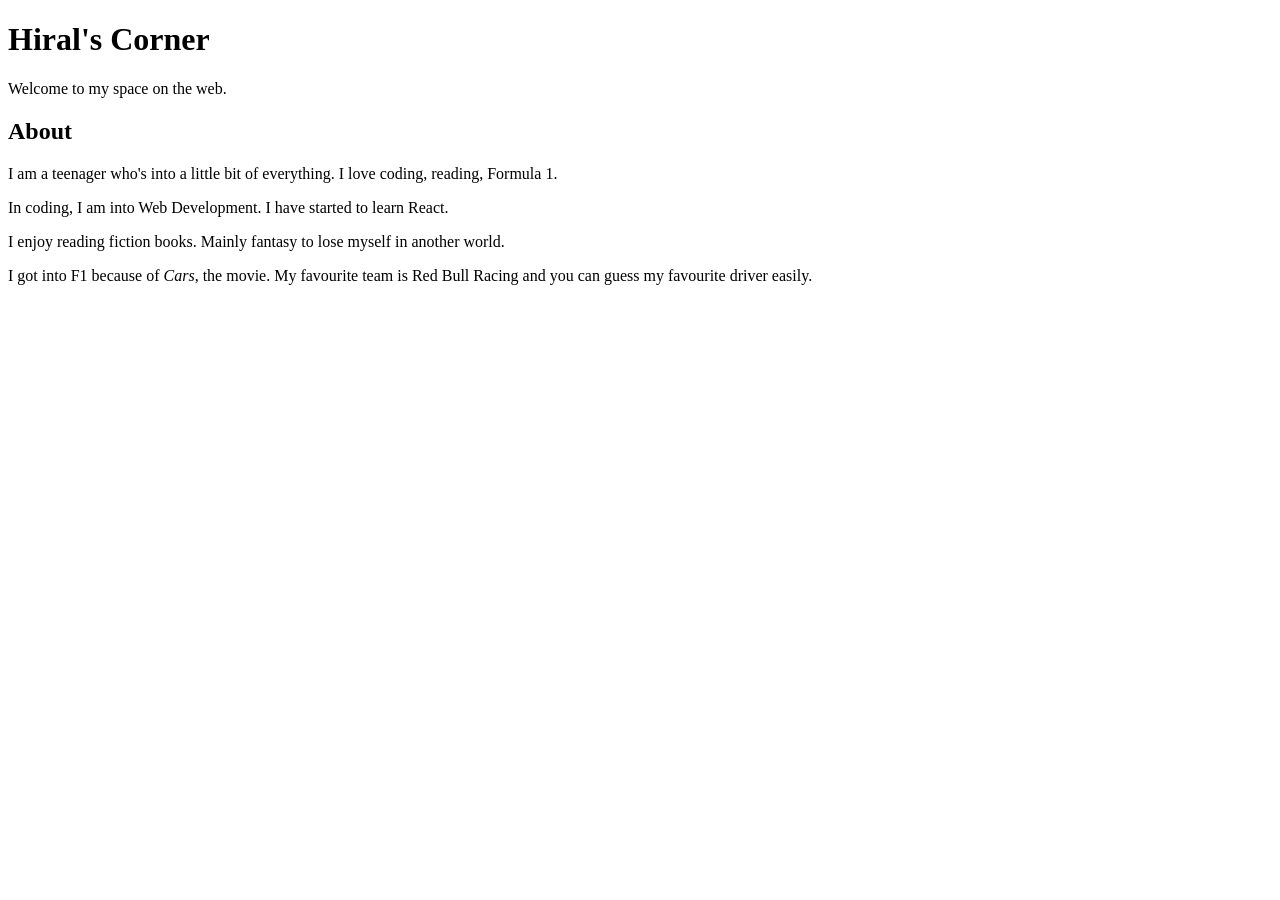
==== index.html @ 62163006 "added about" ====
<!DOCTYPE html>
<html lang="en">

    <head>
        <meta charset="utf-8">
        <meta name="viewport" content="width=device-width, initial-scale=1.0">

        <link rel="stylesheet" href="style.css">
        <title>Site</title>
    </head>

    <body>
        <!--<nav>
            <a href="">Blog</a>
        </nav>-->

        <header>
            <h1>Hiral's Corner</h1>
            <p>Welcome to my space on the web.</p>
        </header>

        <main>
            <section id="about">
                <h2>About</h2>
                <p>I am a teenager who's into a little bit of everything. I love coding, reading, Formula 1.</p>
                <p>In coding, I am into Web Development. I have started to learn React.</p>
                <p>I enjoy reading fiction books. Mainly fantasy to lose myself in another world.</p>
                <p>I got into F1 because of <i>Cars</i>, the movie. My favourite team is Red Bull Racing and you can guess my favourite driver easily.</p>
            </section>
        </main>

        <footer>

        </footer>
    </body>
</html>
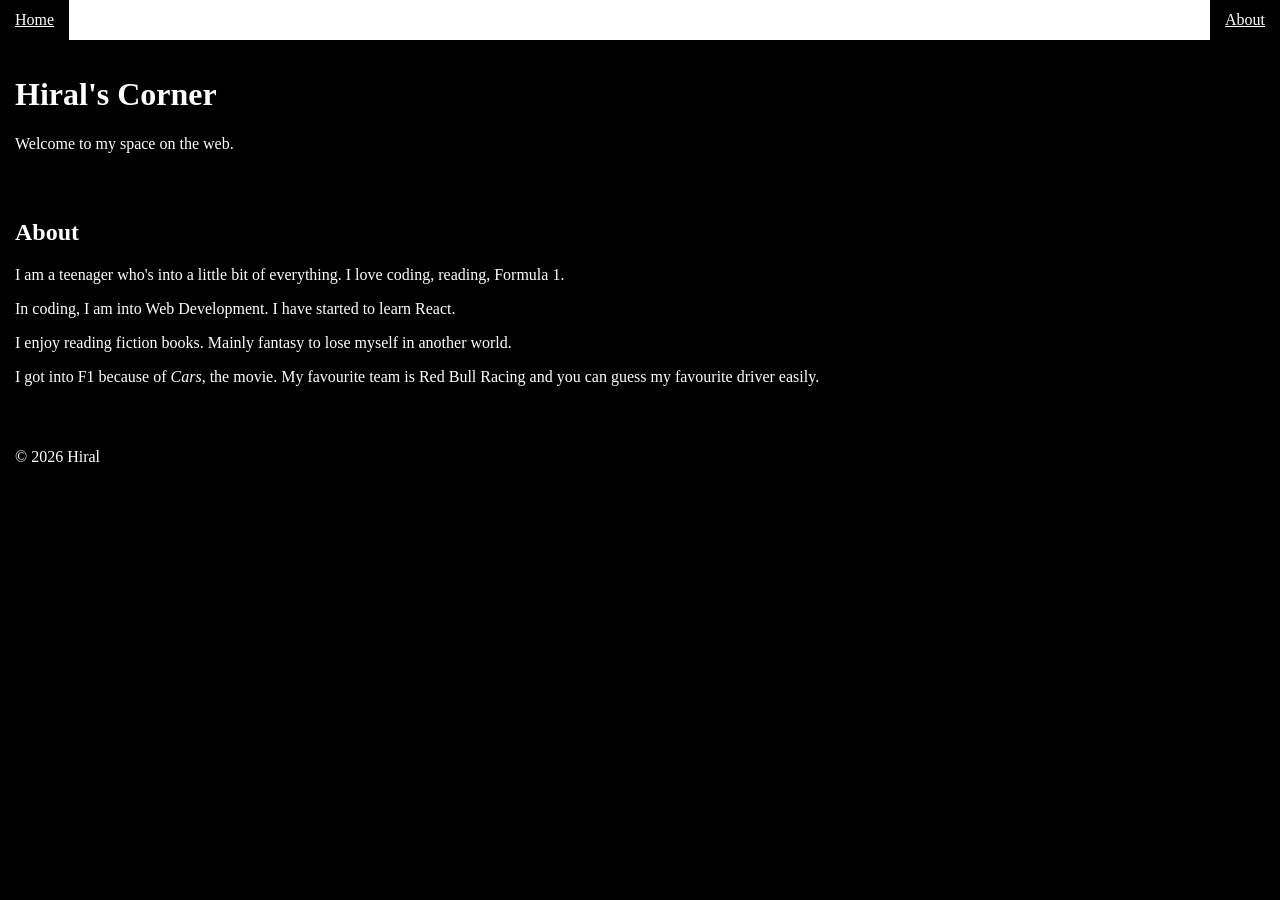
==== commit ce5e836c: "css" ====
--- a/index.html
+++ b/index.html
@@ -6,13 +6,16 @@
         <meta name="viewport" content="width=device-width, initial-scale=1.0">
 
         <link rel="stylesheet" href="style.css">
-        <title>Site</title>
+        <title>Hiral's Corner</title>
     </head>
 
     <body>
-        <!--<nav>
-            <a href="">Blog</a>
-        </nav>-->
+        <nav>
+            <a href="#" class="active">Home</a>
+            <ul>
+                <li><a href="#about" class="active">About</a></li>
+            </ul>
+        </nav>
 
         <header>
             <h1>Hiral's Corner</h1>
@@ -30,7 +33,7 @@
         </main>
 
         <footer>
-
+            <p>&#169; 2026 Hiral</p>
         </footer>
     </body>
 </html>
--- a/style.css
+++ b/style.css
@@ -0,0 +1,62 @@
+body {
+    background-color: black;
+    color: white;
+    margin: 0;
+    padding: 0;
+}
+
+nav {
+    display: flex;
+    justify-content: space-between;
+    align-items: center;
+    background-color: white;
+    height: 40px;
+}
+
+nav > a {
+    padding: 15px;
+}
+
+nav > a:hover {
+    background-color: black;
+    color: white;
+}
+
+nav > a.active {
+    background-color: black;
+    color: white;
+}
+
+nav ul {
+    display: flex;
+    list-style-type: none;
+    margin: 0;
+    padding: 0;
+}
+
+nav ul li a {
+    display: block;
+    padding: 15px;
+}
+
+nav ul li a:hover {
+    background-color: black;
+    color: white;
+}
+
+nav ul li a.active {
+    background-color: black;
+    color: white;
+}
+
+header {
+    padding: 15px;
+}
+
+main {
+    padding: 15px;
+}
+
+footer {
+    padding: 15px;
+}
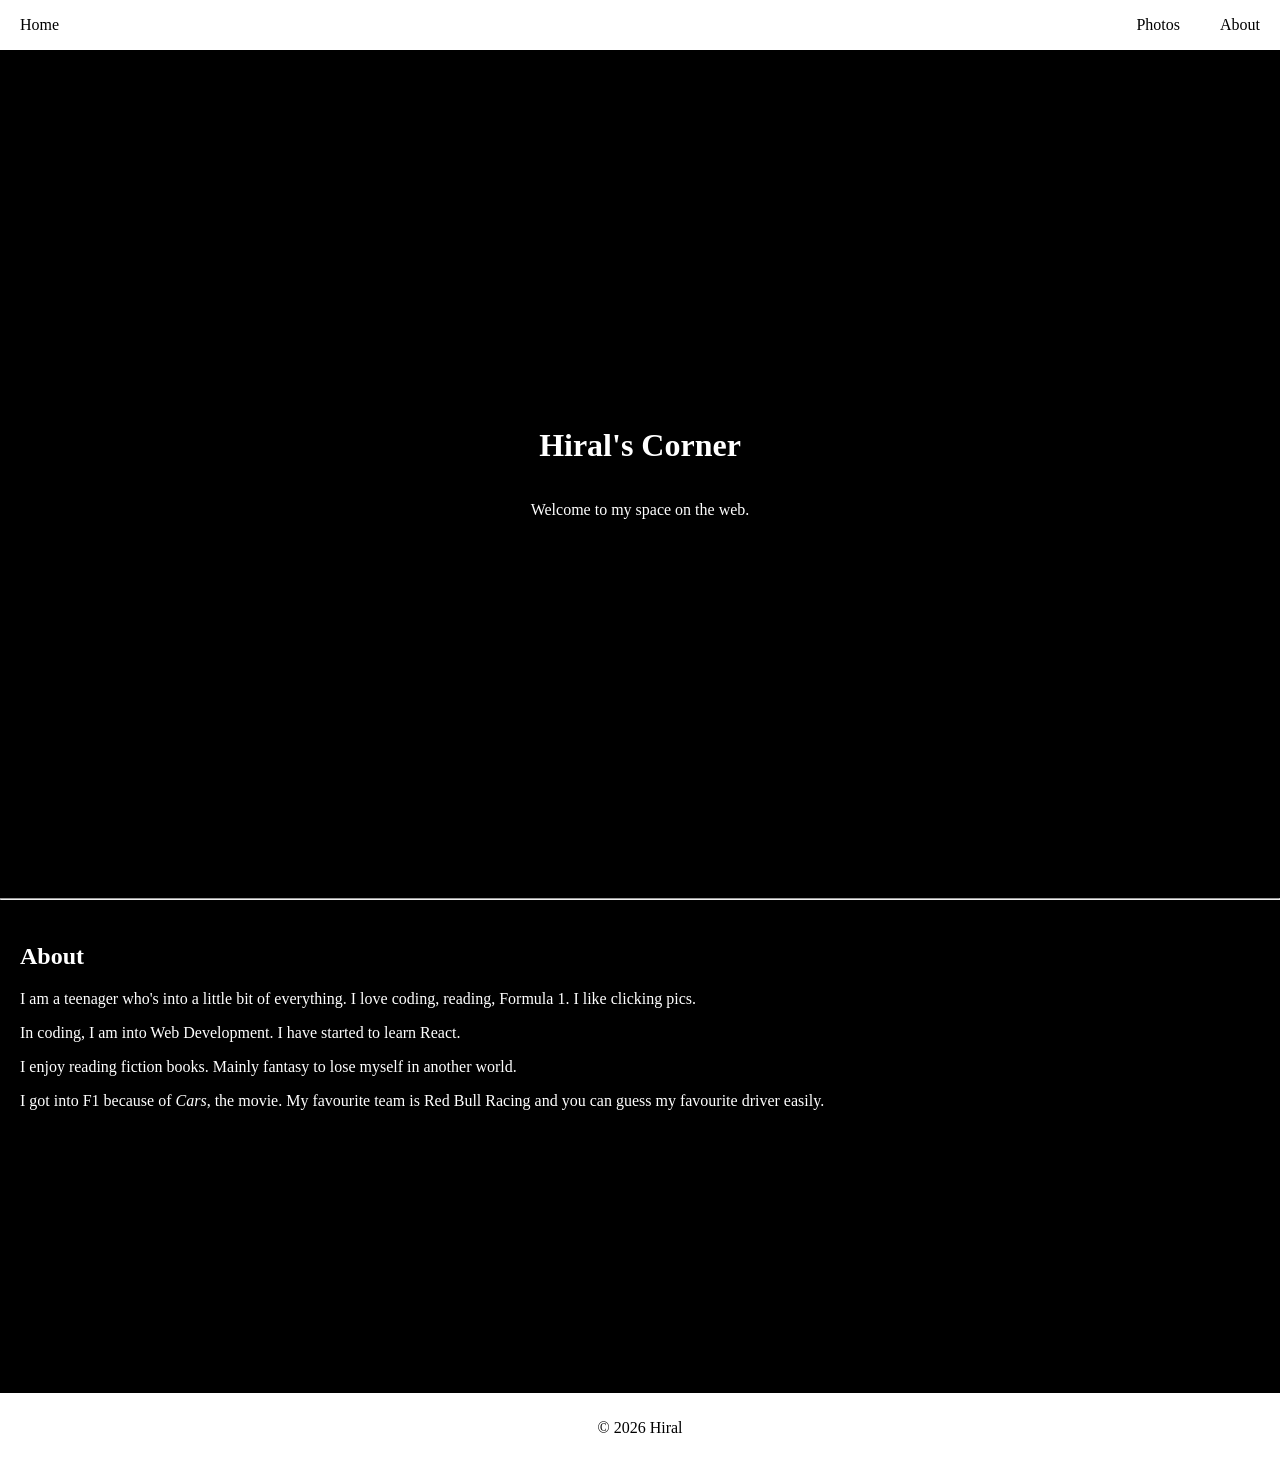
==== commit 7bb3daf1: "working on it hehe" ====
--- a/index.html
+++ b/index.html
@@ -11,9 +11,10 @@
 
     <body>
         <nav>
-            <a href="#" class="active">Home</a>
+            <a href="#">Home</a>
             <ul>
-                <li><a href="#about" class="active">About</a></li>
+                <li><a href="photos.html">Photos</a></li>
+                <li><a href="#about">About</a></li>
             </ul>
         </nav>
 
@@ -21,11 +22,11 @@
             <h1>Hiral's Corner</h1>
             <p>Welcome to my space on the web.</p>
         </header>
-
+        <hr>
         <main>
             <section id="about">
                 <h2>About</h2>
-                <p>I am a teenager who's into a little bit of everything. I love coding, reading, Formula 1.</p>
+                <p>I am a teenager who's into a little bit of everything. I love coding, reading, Formula 1. I like clicking pics.</p>
                 <p>In coding, I am into Web Development. I have started to learn React.</p>
                 <p>I enjoy reading fiction books. Mainly fantasy to lose myself in another world.</p>
                 <p>I got into F1 because of <i>Cars</i>, the movie. My favourite team is Red Bull Racing and you can guess my favourite driver easily.</p>
--- a/style.css
+++ b/style.css
@@ -10,19 +10,16 @@
     justify-content: space-between;
     align-items: center;
     background-color: white;
-    height: 40px;
+    height: 50px;
 }
 
 nav > a {
-    padding: 15px;
+    padding: 20px;
+    text-decoration: none;
+    color: black;
 }
 
 nav > a:hover {
-    background-color: black;
-    color: white;
-}
-
-nav > a.active {
     background-color: black;
     color: white;
 }
@@ -36,7 +33,9 @@
 
 nav ul li a {
     display: block;
-    padding: 15px;
+    padding: 20px;
+    text-decoration: none;
+    color: black;
 }
 
 nav ul li a:hover {
@@ -44,19 +43,27 @@
     color: white;
 }
 
-nav ul li a.active {
-    background-color: black;
-    color: white;
-}
-
 header {
+    display: flex;
+    flex-direction: column;
     padding: 15px;
+    align-items: center;
+    justify-content: center;
+    text-align: center;
+    height: 90vh;
 }
 
 main {
     padding: 15px;
+    height: 50vh;
+    margin: 5px;
 }
 
 footer {
-    padding: 15px;
+    padding: 10px;
+    background-color: white;
+    color: black;
+    justify-content: center;
+    align-items: center;
+    text-align: center;
 }
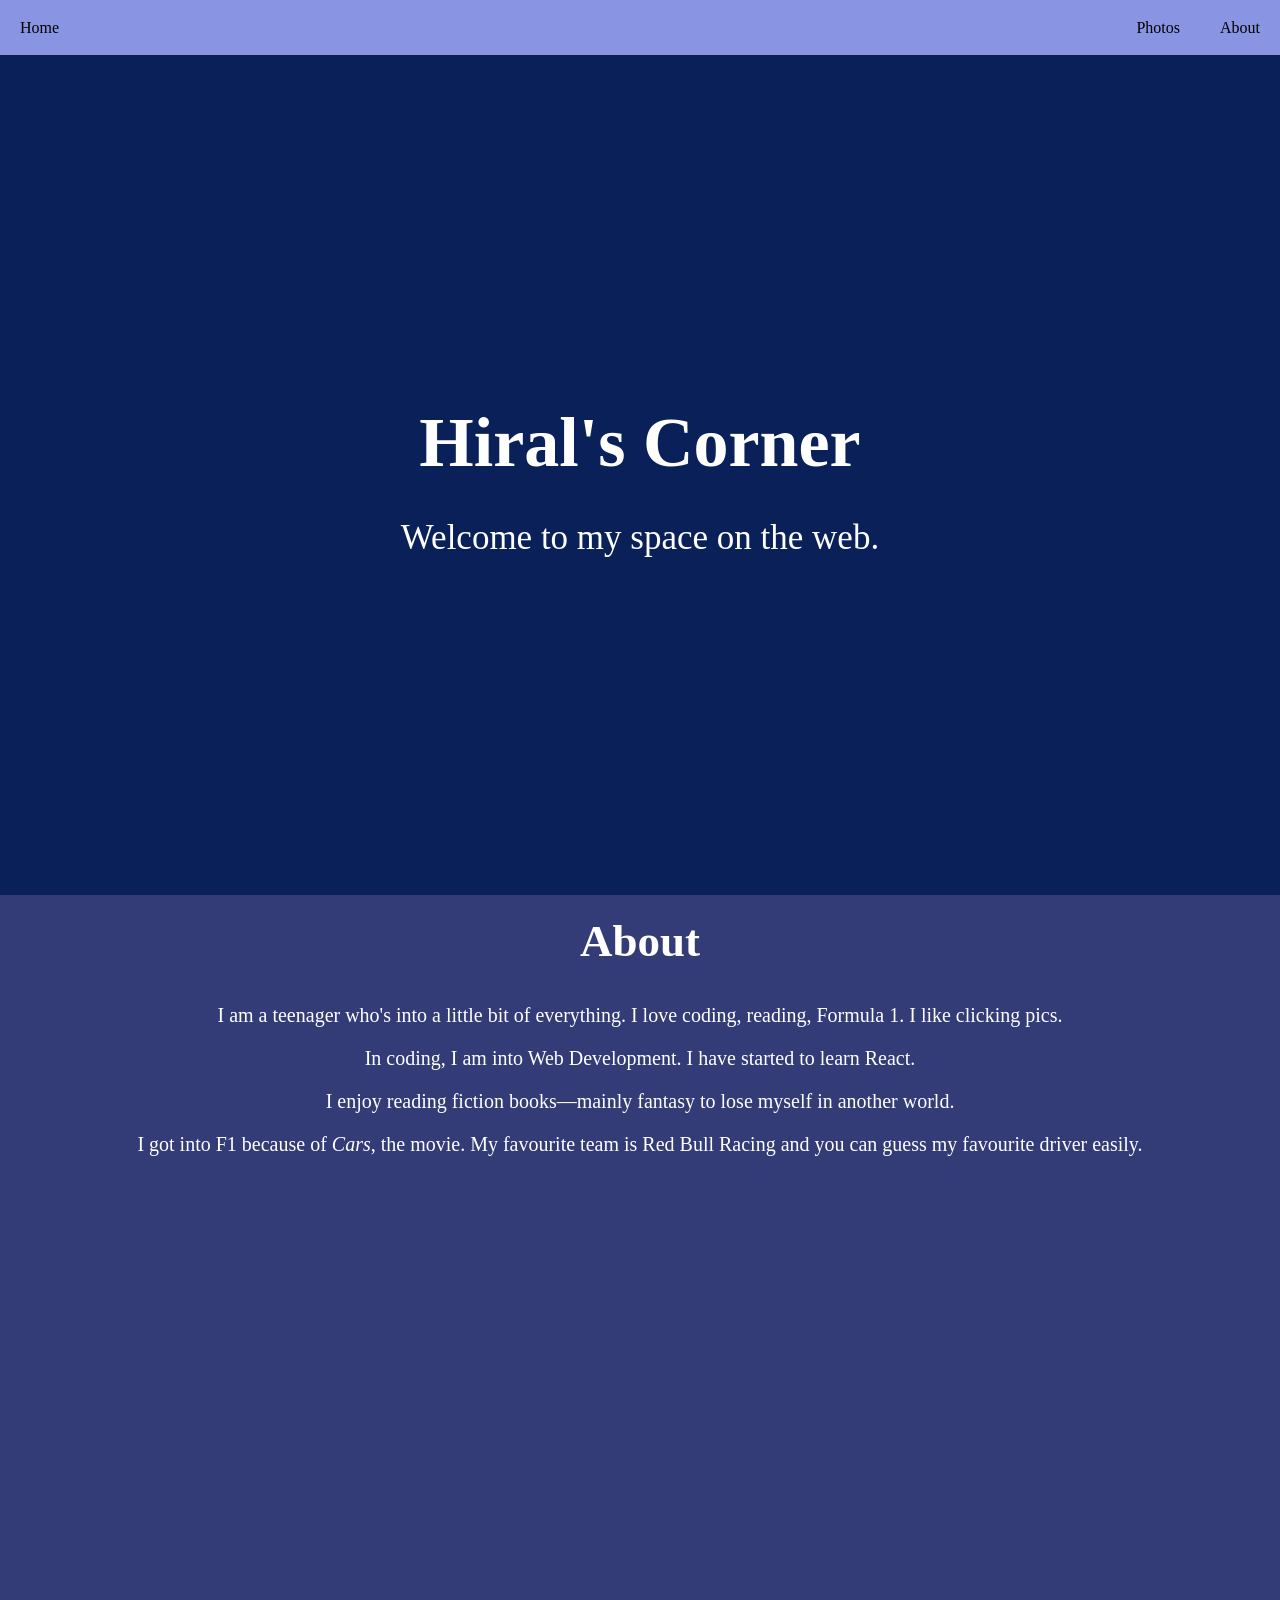
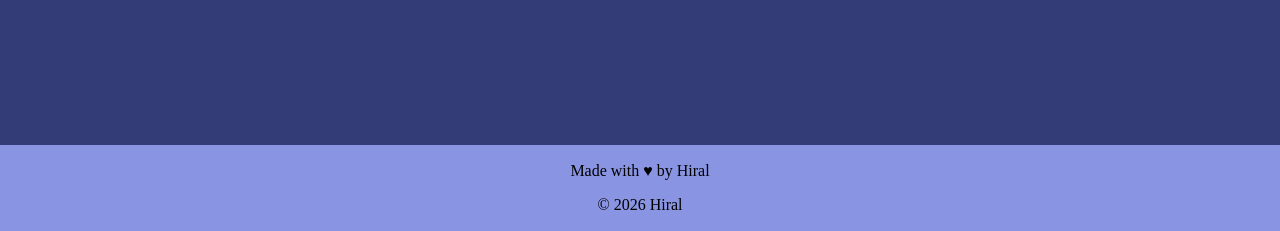
==== commit b3dd7137: "doing smt not gonna commit photos.html until m happy with it" ====
--- a/index.html
+++ b/index.html
@@ -22,18 +22,19 @@
             <h1>Hiral's Corner</h1>
             <p>Welcome to my space on the web.</p>
         </header>
-        <hr>
+        
         <main>
             <section id="about">
                 <h2>About</h2>
                 <p>I am a teenager who's into a little bit of everything. I love coding, reading, Formula 1. I like clicking pics.</p>
                 <p>In coding, I am into Web Development. I have started to learn React.</p>
-                <p>I enjoy reading fiction books. Mainly fantasy to lose myself in another world.</p>
+                <p>I enjoy reading fiction books&mdash;mainly fantasy to lose myself in another world.</p>
                 <p>I got into F1 because of <i>Cars</i>, the movie. My favourite team is Red Bull Racing and you can guess my favourite driver easily.</p>
             </section>
         </main>
 
         <footer>
+            <p>Made with &#9829; by Hiral </p>
             <p>&#169; 2026 Hiral</p>
         </footer>
     </body>
--- a/style.css
+++ b/style.css
@@ -1,5 +1,5 @@
 body {
-    background-color: black;
+    background-color: #092158;
     color: white;
     margin: 0;
     padding: 0;
@@ -9,8 +9,8 @@
     display: flex;
     justify-content: space-between;
     align-items: center;
-    background-color: white;
-    height: 50px;
+    background-color: #8995E3;
+    height: 55px;
 }
 
 nav > a {
@@ -20,7 +20,7 @@
 }
 
 nav > a:hover {
-    background-color: black;
+    background-color: #092158;
     color: white;
 }
 
@@ -39,7 +39,7 @@
 }
 
 nav ul li a:hover {
-    background-color: black;
+    background-color: #092158;
     color: white;
 }
 
@@ -53,15 +53,37 @@
     height: 90vh;
 }
 
+header h1 {
+    font-size: 70px;
+    padding-bottom: 0;
+    margin-bottom: 0;
+}
+
+header p {
+    font-size: 35px;
+    margin-top: 5;
+}
+
 main {
-    padding: 15px;
-    height: 50vh;
-    margin: 5px;
+    background-color: #343C77;
+    padding: 20px;
+    height: 90vh;
+}
+
+main h2 {
+    font-size: 45px;
+    margin-top: 0;
+    text-align: center;
+}
+
+main p {
+    font-size: 20px;
+    text-align: center;
 }
 
 footer {
-    padding: 10px;
-    background-color: white;
+    padding: 1px;
+    background-color: #8995E3;
     color: black;
     justify-content: center;
     align-items: center;
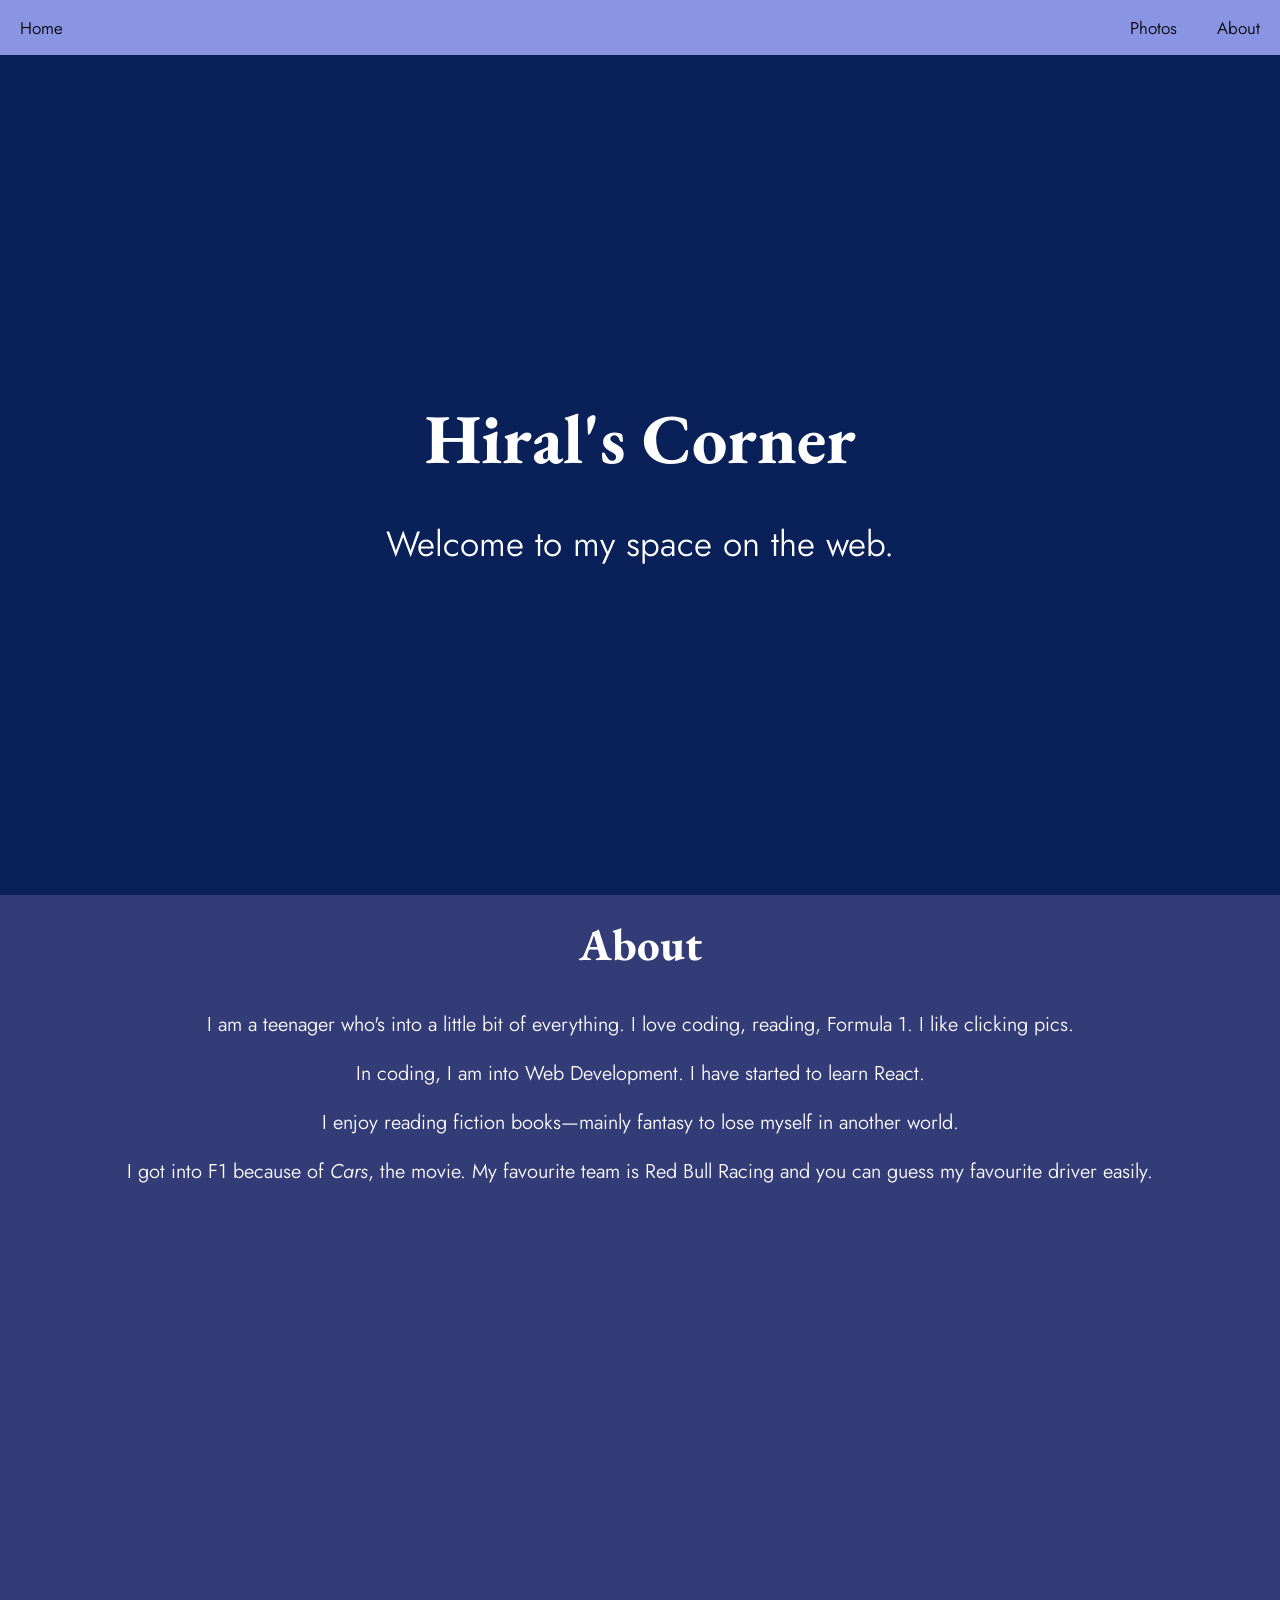
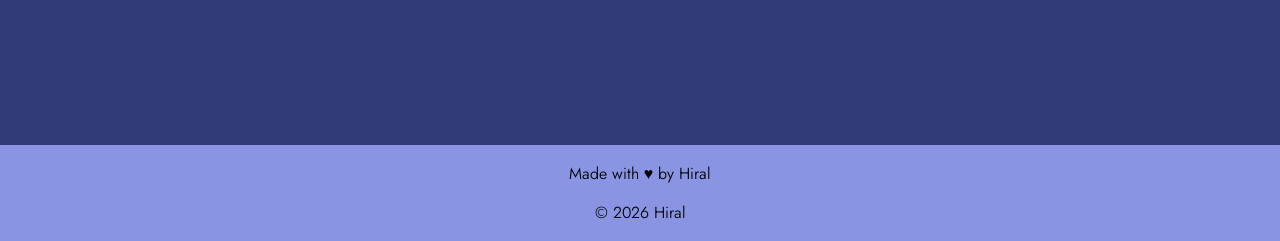
==== commit 8779f9b3: "added fonts" ====
--- a/index.html
+++ b/index.html
@@ -2,6 +2,10 @@
 <html lang="en">
 
     <head>
+        <link rel="preconnect" href="https://fonts.googleapis.com">
+        <link rel="preconnect" href="https://fonts.gstatic.com" crossorigin>
+        <link href="https://fonts.googleapis.com/css2?family=EB+Garamond:ital,wght@0,400..800;1,400..800&family=Jost:ital,wght@0,100..900;1,100..900&family=Merriweather:ital,opsz,wght@0,18..144,300..900;1,18..144,300..900&family=Montserrat:ital,wght@0,100..900;1,100..900&family=Open+Sans:ital,wght@0,300..800;1,300..800&family=Roboto:ital,wght@0,100..900;1,100..900&display=swap" rel="stylesheet">
+
         <meta charset="utf-8">
         <meta name="viewport" content="width=device-width, initial-scale=1.0">
 
@@ -10,7 +14,7 @@
     </head>
 
     <body>
-        <nav>
+        <nav class="jost-para">
             <a href="#">Home</a>
             <ul>
                 <li><a href="photos.html">Photos</a></li>
@@ -19,13 +23,13 @@
         </nav>
 
         <header>
-            <h1>Hiral's Corner</h1>
-            <p>Welcome to my space on the web.</p>
+            <h1 class="eb-garamond-headings">Hiral's Corner</h1>
+            <p class="jost-para">Welcome to my space on the web.</p>
         </header>
         
-        <main>
+        <main class="jost-para">
             <section id="about">
-                <h2>About</h2>
+                <h2 class="eb-garamond-headings">About</h2>
                 <p>I am a teenager who's into a little bit of everything. I love coding, reading, Formula 1. I like clicking pics.</p>
                 <p>In coding, I am into Web Development. I have started to learn React.</p>
                 <p>I enjoy reading fiction books&mdash;mainly fantasy to lose myself in another world.</p>
@@ -33,7 +37,7 @@
             </section>
         </main>
 
-        <footer>
+        <footer class="jost-para">
             <p>Made with &#9829; by Hiral </p>
             <p>&#169; 2026 Hiral</p>
         </footer>
--- a/style.css
+++ b/style.css
@@ -1,3 +1,17 @@
+.eb-garamond-headings {
+  font-family: "EB Garamond", serif;
+  font-optical-sizing: auto;
+  font-weight: 750;
+  font-style: normal;
+}
+
+.jost-para {
+  font-family: "Jost", sans-serif;
+  font-optical-sizing: auto;
+  font-weight: 350;
+  font-style: normal;
+}
+
 body {
     background-color: #092158;
     color: white;
@@ -11,6 +25,7 @@
     align-items: center;
     background-color: #8995E3;
     height: 55px;
+    font-size: 17px;
 }
 
 nav > a {
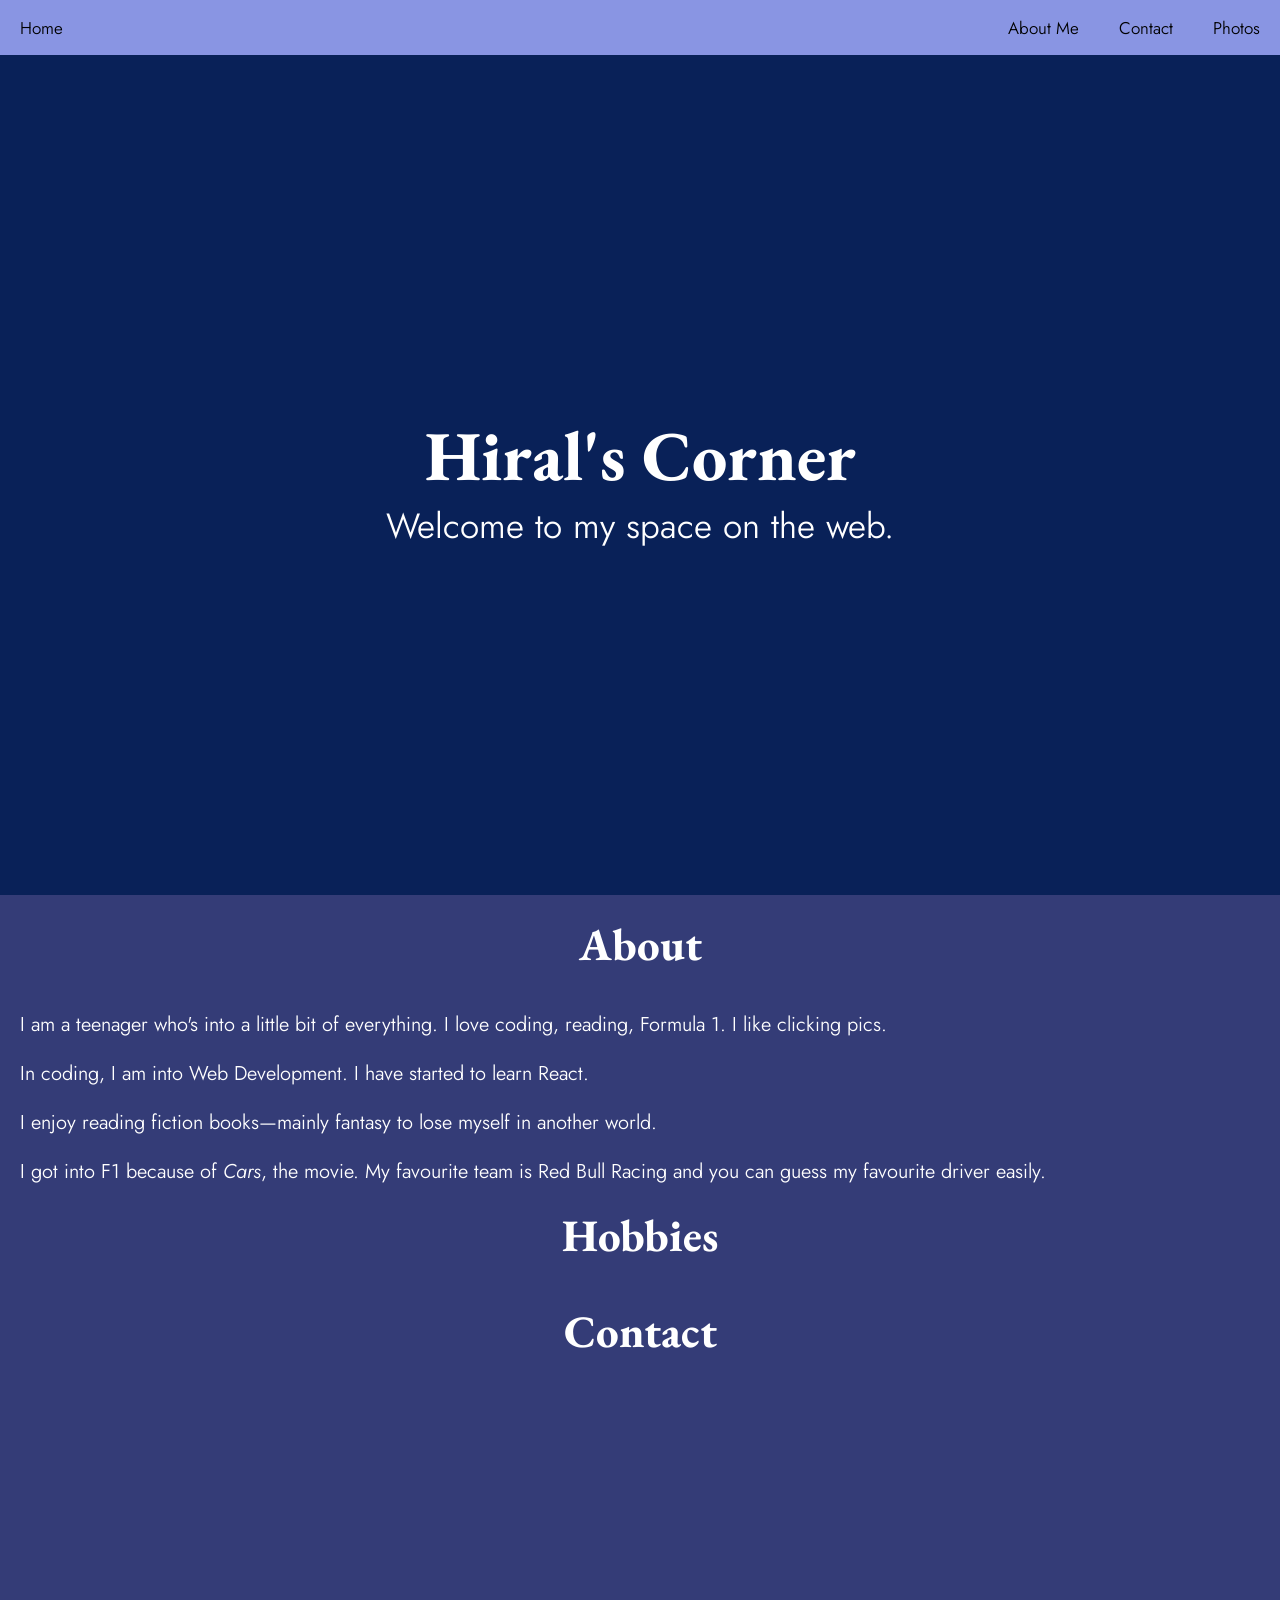
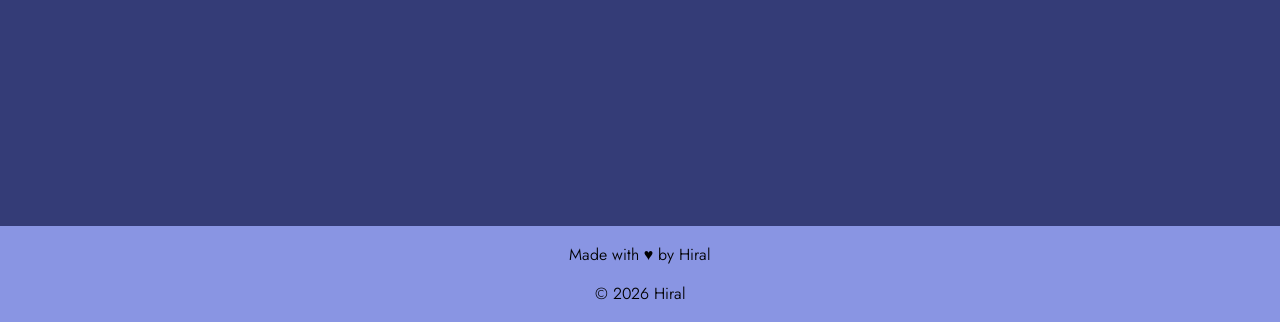
==== commit d7234efb: "adding more sections ig" ====
--- a/index.html
+++ b/index.html
@@ -17,8 +17,9 @@
         <nav class="jost-para">
             <a href="#">Home</a>
             <ul>
+                <li><a href="#about">About Me</a></li>
+                <li><a href="#contact">Contact</a></li>
                 <li><a href="photos.html">Photos</a></li>
-                <li><a href="#about">About</a></li>
             </ul>
         </nav>
 
@@ -35,6 +36,14 @@
                 <p>I enjoy reading fiction books&mdash;mainly fantasy to lose myself in another world.</p>
                 <p>I got into F1 because of <i>Cars</i>, the movie. My favourite team is Red Bull Racing and you can guess my favourite driver easily.</p>
             </section>
+
+            <section id="hobby">
+                <h2 class="eb-garamond-headings">Hobbies</h2>
+            </section>
+
+            <section id="contact">
+                <h2 class="eb-garamond-headings">Contact</h2>
+            </section>
         </main>
 
         <footer class="jost-para">
--- a/style.css
+++ b/style.css
@@ -76,13 +76,13 @@
 
 header p {
     font-size: 35px;
-    margin-top: 5;
+    margin-top: 0;
 }
 
 main {
     background-color: #343C77;
     padding: 20px;
-    height: 90vh;
+    height: 99vh;
 }
 
 main h2 {
@@ -93,7 +93,7 @@
 
 main p {
     font-size: 20px;
-    text-align: center;
+    text-align: left;
 }
 
 footer {
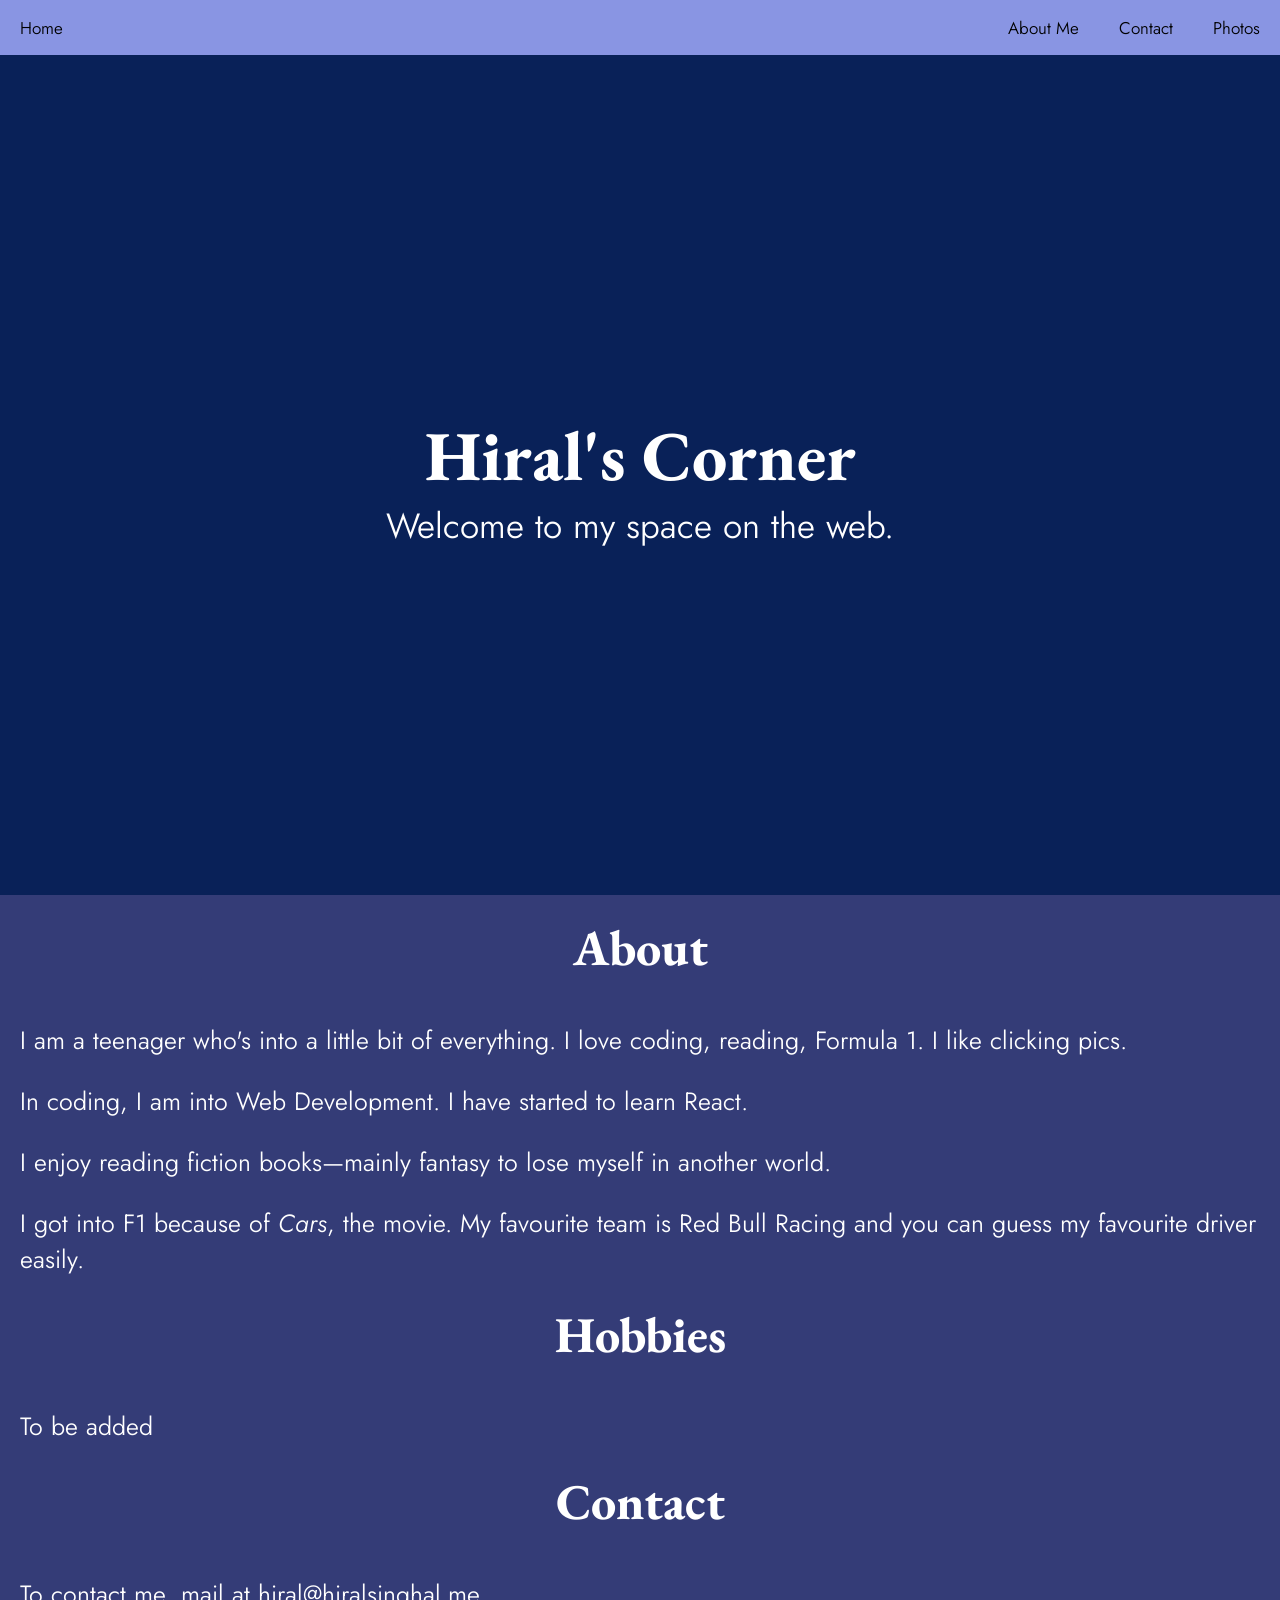
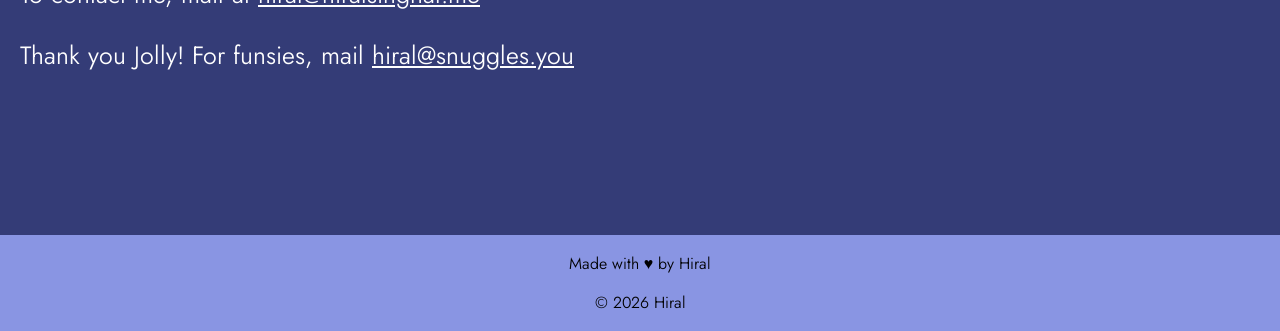
==== commit ccfa38b5: "added mails" ====
--- a/index.html
+++ b/index.html
@@ -39,10 +39,13 @@
 
             <section id="hobby">
                 <h2 class="eb-garamond-headings">Hobbies</h2>
+                <p>To be added</p>
             </section>
 
             <section id="contact">
                 <h2 class="eb-garamond-headings">Contact</h2>
+                <p>To contact me, mail at <a href="mailto:hiral@hiralsinghal.me">hiral@hiralsinghal.me</a></p>
+                <p>Thank you Jolly! For funsies, mail <a href="mailto:hiral@snuggles.you">hiral@snuggles.you</a></p>
             </section>
         </main>
 
--- a/style.css
+++ b/style.css
@@ -82,18 +82,22 @@
 main {
     background-color: #343C77;
     padding: 20px;
-    height: 99vh;
+    min-height: 100vh;
 }
 
 main h2 {
-    font-size: 45px;
+    font-size: 50px;
     margin-top: 0;
     text-align: center;
 }
 
 main p {
-    font-size: 20px;
+    font-size: 25px;
     text-align: left;
+}
+
+#contact a {
+    color: #ffffff;
 }
 
 footer {
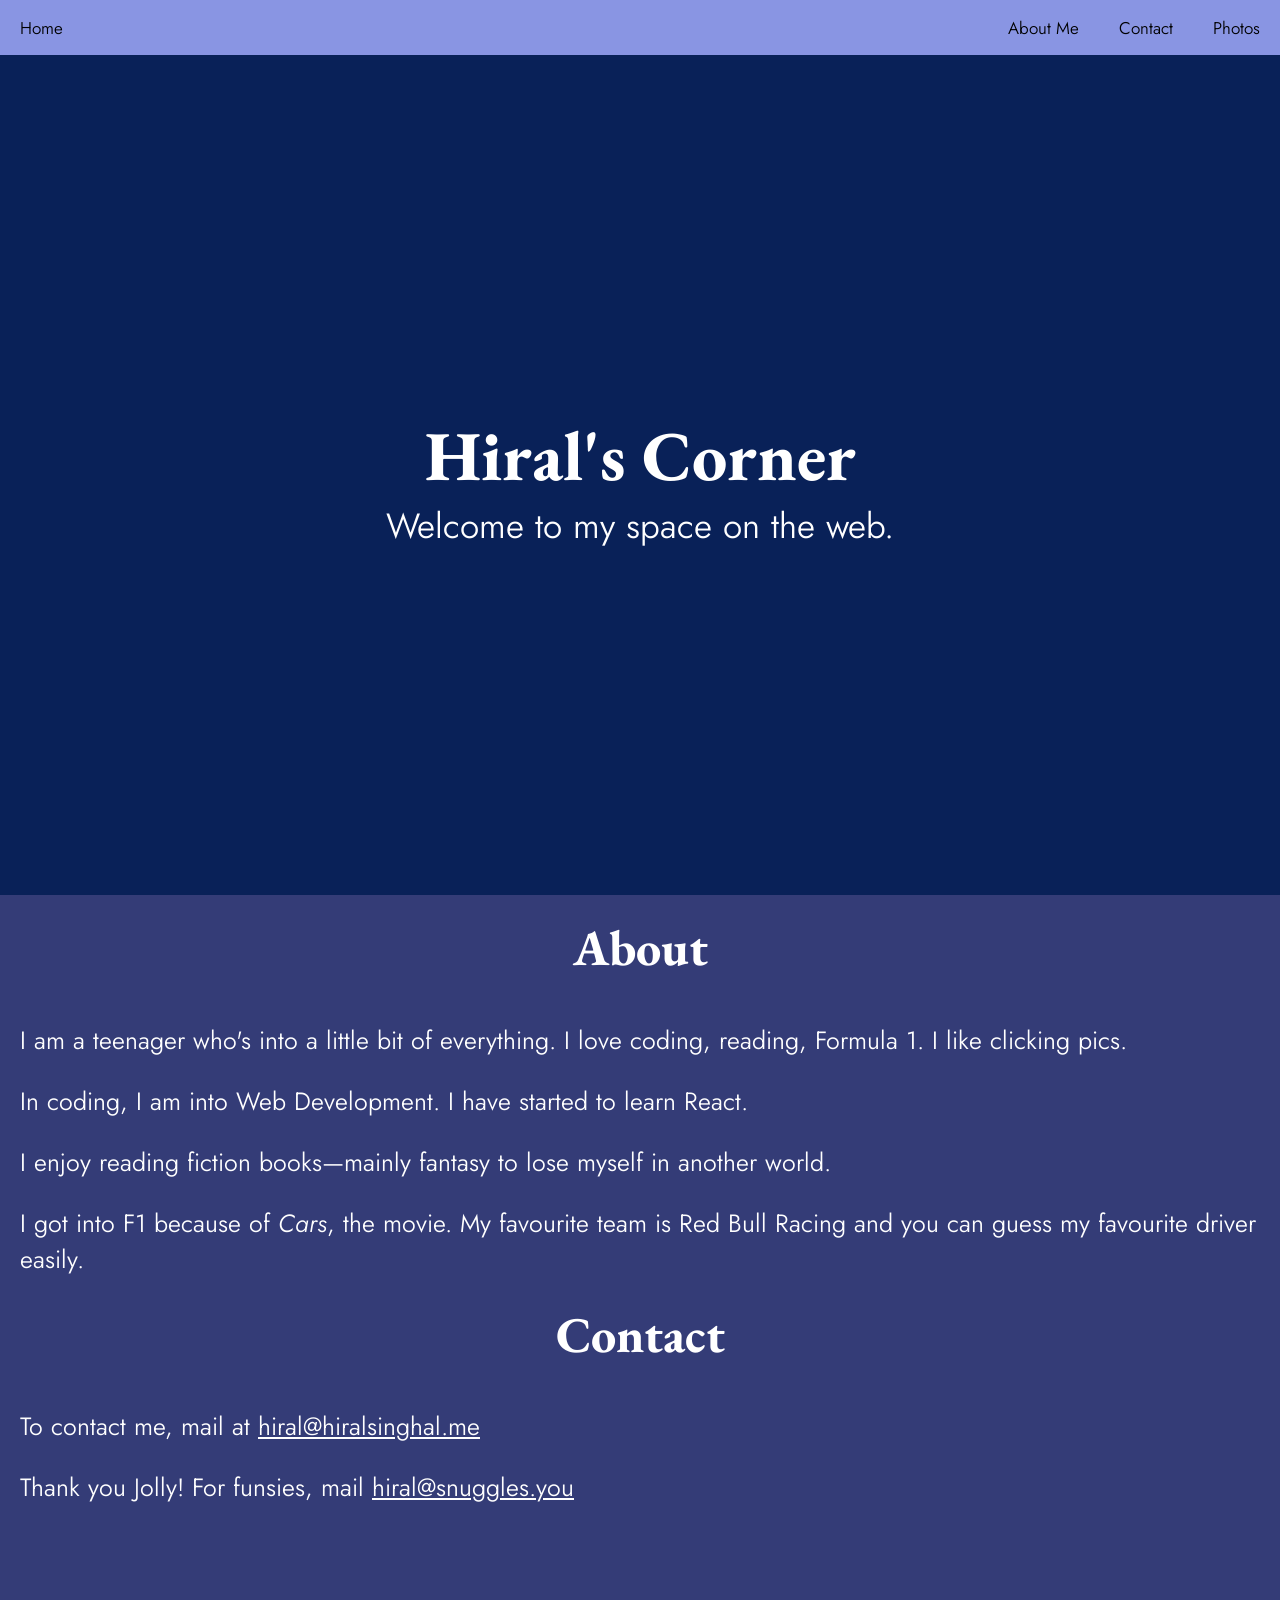
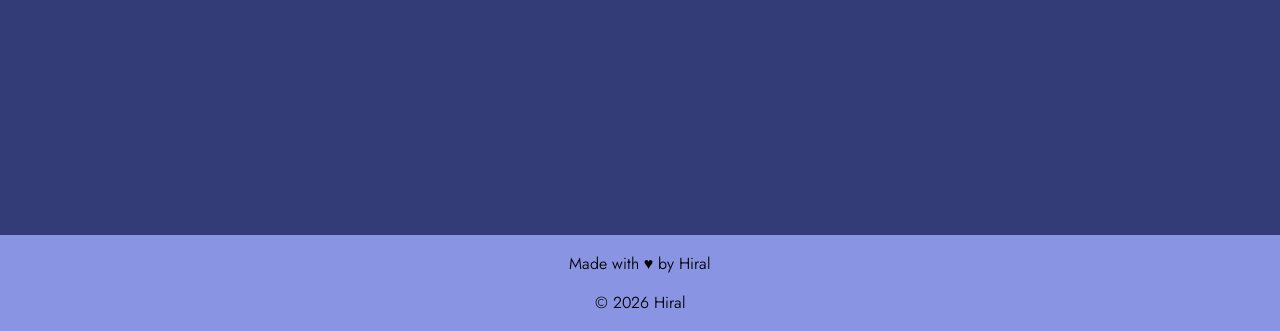
==== commit cba67157: "updated photos.html" ====
--- a/index.html
+++ b/index.html
@@ -37,10 +37,10 @@
                 <p>I got into F1 because of <i>Cars</i>, the movie. My favourite team is Red Bull Racing and you can guess my favourite driver easily.</p>
             </section>
 
-            <section id="hobby">
+            <!--<section id="hobby">
                 <h2 class="eb-garamond-headings">Hobbies</h2>
                 <p>To be added</p>
-            </section>
+            </section>-->
 
             <section id="contact">
                 <h2 class="eb-garamond-headings">Contact</h2>
--- a/style.css
+++ b/style.css
@@ -65,7 +65,7 @@
     align-items: center;
     justify-content: center;
     text-align: center;
-    height: 90vh;
+    min-height: 90vh;
 }
 
 header h1 {
